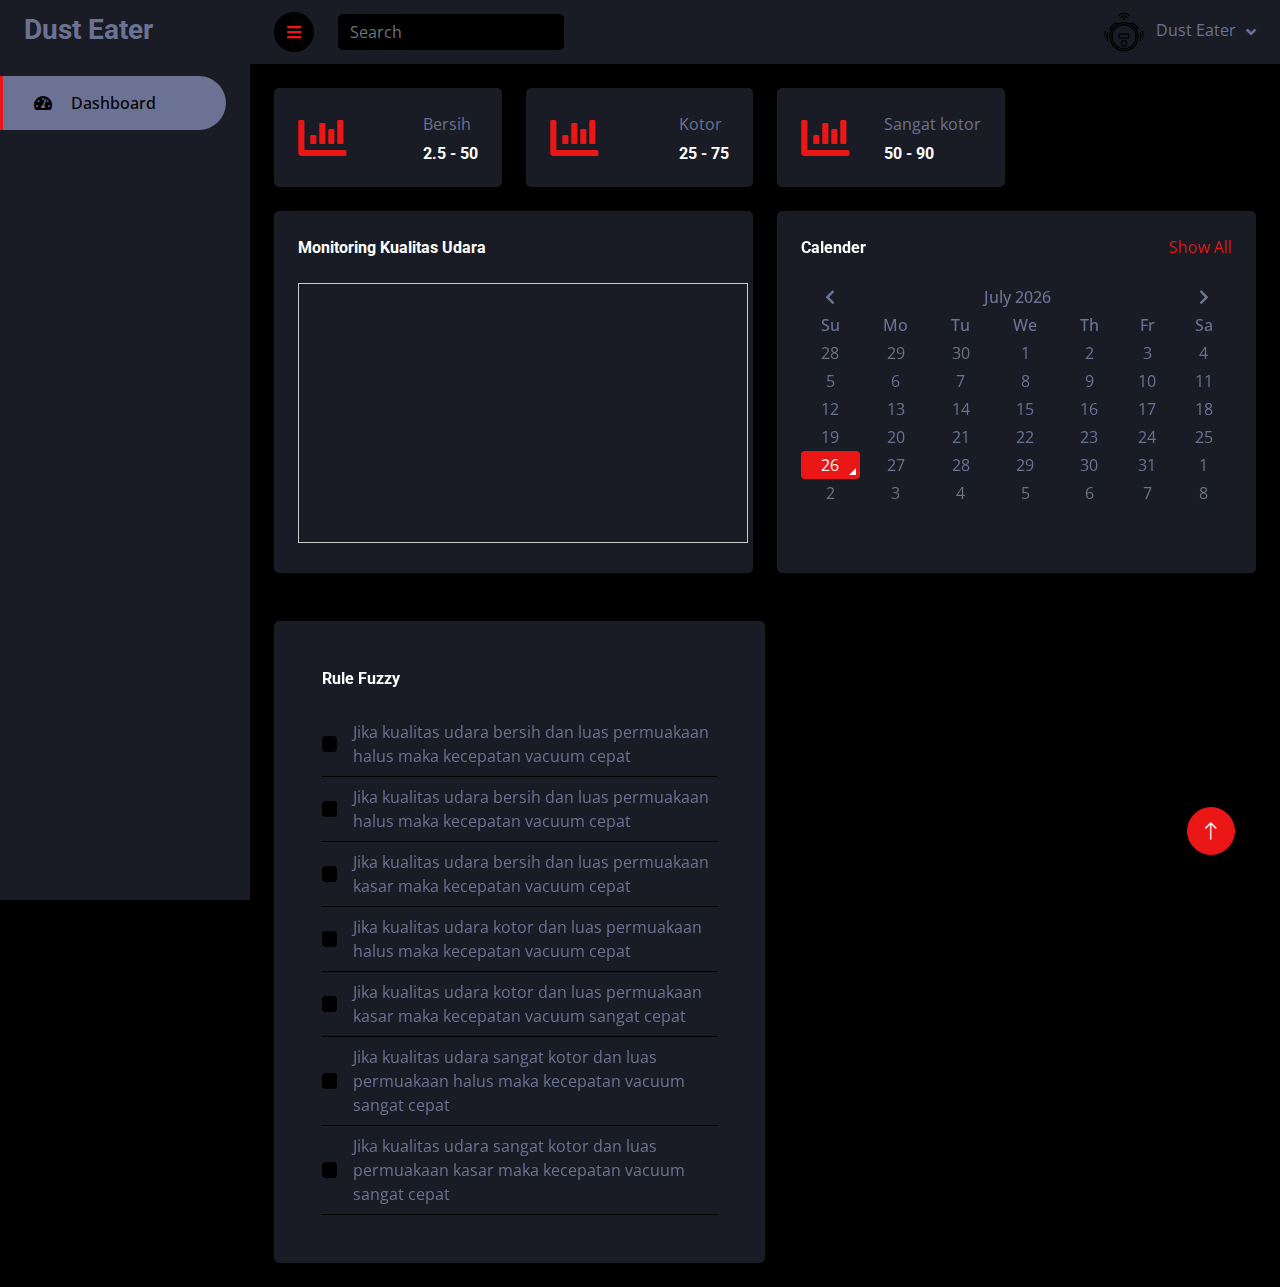
==== monitoring/index.html @ 68e95689 "bismilah" ====
<!DOCTYPE html>
<html lang="en">

<head>
    <meta charset="utf-8">
    <title>Dust Eater</title>
    <meta content="width=device-width, initial-scale=1.0" name="viewport">
    <meta content="" name="keywords">
    <meta content="" name="description">

    <!-- Favicon -->
    <link href="img/favicon.ico" rel="icon">

    <!-- Google Web Fonts -->
    <link rel="preconnect" href="https://fonts.googleapis.com">
    <link rel="preconnect" href="https://fonts.gstatic.com" crossorigin>
    <link href="https://fonts.googleapis.com/css2?family=Open+Sans:wght@400;600&family=Roboto:wght@500;700&display=swap" rel="stylesheet"> 
    
    <!-- Icon Font Stylesheet -->
    <link href="https://cdnjs.cloudflare.com/ajax/libs/font-awesome/5.10.0/css/all.min.css" rel="stylesheet">
    <link href="https://cdn.jsdelivr.net/npm/bootstrap-icons@1.4.1/font/bootstrap-icons.css" rel="stylesheet">

    <!-- Libraries Stylesheet -->
    <link href="lib/owlcarousel/assets/owl.carousel.min.css" rel="stylesheet">
    <link href="lib/tempusdominus/css/tempusdominus-bootstrap-4.min.css" rel="stylesheet" />

    <!-- Customized Bootstrap Stylesheet -->
    <link href="css/bootstrap.min.css" rel="stylesheet">

    <!-- Template Stylesheet -->
    <link href="css/style.css" rel="stylesheet">
</head>

<body>
    <div class="container-fluid position-relative d-flex p-0">
        <!-- Spinner Start -->
        <div id="spinner" class="show bg-dark position-fixed translate-middle w-100 vh-100 top-50 start-50 d-flex align-items-center justify-content-center">
            <div class="spinner-border text-primary" style="width: 3rem; height: 3rem;" role="status">
                <span class="sr-only">Loading...</span>
            </div>
        </div>
        <!-- Spinner End -->


        <!-- Sidebar Start -->
        <div class="sidebar pe-4 pb-3">
            <nav class="navbar bg-secondary navbar-dark">
                <a href="index.html" class="navbar-brand mx-4 mb-3">
                    <h3 class="text-light">Dust Eater</h3>
                </a>
                <div class="navbar-nav w-100">
                    <a href="index.html" class="nav-item nav-link active bg-light text-dark"><i class="fa fa-tachometer-alt me-2 bg-light"></i>Dashboard</a>
                </div>
            </nav>
        </div>
        <!-- Sidebar End -->


        <!-- Content Start -->
        <div class="content">
            <!-- Navbar Start -->
            <nav class="navbar navbar-expand bg-secondary navbar-dark sticky-top px-4 py-0">
                <a href="index.html" class="navbar-brand d-flex d-lg-none me-4">
                    <h2 class="text-primary mb-0"><i class="fa fa-user-edit"></i></h2>
                </a>
                <a href="#" class="sidebar-toggler flex-shrink-0">
                    <i class="fa fa-bars"></i>
                </a>
                <form class="d-none d-md-flex ms-4">
                    <input class="form-control bg-dark border-0" type="search" placeholder="Search">
                </form>
                <div class="navbar-nav align-items-center ms-auto">
                    <div class="nav-item dropdown">
                        <div class="dropdown-menu dropdown-menu-end bg-secondary border-0 rounded-0 rounded-bottom m-0">
                            <a href="#" class="dropdown-item">
                                <div class="d-flex align-items-center">
                                    <img class="rounded-circle" src="../images/logo1.png alt="" style="width: 40px; height: 40px;">
                                    <div class="ms-2">
                                        <h6 class="fw-normal mb-0">Jhon send you a message</h6>
                                        <small>15 minutes ago</small>
                                    </div>
                                </div>
                            </a>
                            <hr class="dropdown-divider">
                            <a href="#" class="dropdown-item">
                                <div class="d-flex align-items-center">
                                    <img class="rounded-circle" src="img/user.jpg" alt="" style="width: 40px; height: 40px;">
                                    <div class="ms-2">
                                        <h6 class="fw-normal mb-0">Jhon send you a message</h6>
                                        <small>15 minutes ago</small>
                                    </div>
                                </div>
                            </a>
                            <hr class="dropdown-divider">
                            <a href="#" class="dropdown-item">
                                <div class="d-flex align-items-center">
                                    <img class="rounded-circle" src="img/user.jpg" alt="" style="width: 40px; height: 40px;">
                                    <div class="ms-2">
                                        <h6 class="fw-normal mb-0">Jhon send you a message</h6>
                                        <small>15 minutes ago</small>
                                    </div>
                                </div>
                            </a>
                            <hr class="dropdown-divider">
                            <a href="#" class="dropdown-item text-center">See all message</a>
                        </div>
                    </div>
                    
                    <div class="nav-item dropdown">
                        <a href="#" class="nav-link dropdown-toggle" data-bs-toggle="dropdown">
                            <img class="rounded-circle me-lg-2" src="../images/logo1.png" alt="" style="width: 40px; height: 40px;">
                            <span class="d-none d-lg-inline-flex">Dust Eater</span>
                        </a>
                        <div class="dropdown-menu dropdown-menu-end bg-secondary border-0 rounded-0 rounded-bottom m-0">
                            <a href="../index.html" class="dropdown-item">Home</a>
                        </div>
                    </div>
                </div>
            </nav>
            <!-- Navbar End -->


            <!-- Sale & Revenue Start -->
            <div class="container-fluid pt-4 px-4">
                <div class="row g-4">
                    <div class="col-sm-6 col-xl-3">
                        <div class="bg-secondary rounded d-flex align-items-center justify-content-between p-4">
                            <i class="fa fa-chart-bar fa-3x text-primary"></i>
                            <div class="ms-3">
                                <p class="mb-2">Bersih</p>
                                <h6 class="mb-0">2.5 - 50</h6>
                            </div>
                        </div>
                    </div>
                    <div class="col-sm-6 col-xl-3">
                        <div class="bg-secondary rounded d-flex align-items-center justify-content-between p-4">
                            <i class="fa fa-chart-bar fa-3x text-primary"></i>
                            <div class="ms-3">
                                <p class="mb-2">Kotor</p>
                                <h6 class="mb-0">25 - 75</h6>
                            </div>
                        </div>
                    </div>
                    <div class="col-sm-6 col-xl-3">
                        <div class="bg-secondary rounded d-flex align-items-center justify-content-between p-4">
                            <i class="fa fa-chart-bar fa-3x text-primary"></i>
                            <div class="ms-3">
                                <p class="mb-2">Sangat kotor</p>
                                <h6 class="mb-0">50 - 90</h6>
                            </div>
                        </div>
                    </div>
                    
                    
                </div>
            </div>
            <!-- Sale & Revenue End -->


            <!-- Sales Chart Start -->
            <div class="container-fluid pt-4 px-4">
                <div class="row g-4">
                    <div class="col-sm-12 col-xl-6">
                        <div class="bg-secondary text-center rounded p-4">
                            <div class="d-flex align-items-center justify-content-between mb-4">
                                <h6 class="mb-0">Monitoring Kualitas Udara</h6>
                                <br>
                            </div>
                            <iframe width="450" height="260" style="border: 1px solid #cccccc;" src="https://thingspeak.com/channels/2461366/charts/1?bgcolor=%23ffffffff&color=%23d62020&dynamic=true&results=100&type=spline"></iframe>

                        </div>
                    </div>
                    <div class="col-sm-12 col-md-6 col-xl-6">
                        <div class="h-100 bg-secondary rounded p-4">
                            <div class="d-flex align-items-center justify-content-between mb-4">
                                <h6 class="mb-0">Calender</h6>
                                <a href="">Show All</a>
                            </div>
                            <div id="calender"></div>
                        </div>
                    </div>
                </div>
            </div>
            <!-- Sales Chart End -->


            <!-- Recent Sales Start -->
           


            <!-- Widgets Start -->
            <div class="container-fluid pt-4 px-4">
                    <br>
                    <div class="col-sm-12 col-md-12 col-xl-6">
                        <div class="h-100 bg-secondary rounded p-5">
                            <div class="d-flex align-items-center justify-content-between mb-4">
                                <h6 class="mb-0">Rule Fuzzy</h6>
                            </div>
                            <div class="d-flex align-items-center border-bottom py-2">
                                <input class="form-check-input m-0" type="checkbox">
                                <div class="w-100 ms-3">
                                    <div class="d-flex w-100 align-items-center justify-content-between">
                                        <span>Jika kualitas udara bersih dan luas permuakaan halus 
                                        maka kecepatan vacuum cepat</span>
                                    </div>
                                </div>
                            </div>
                            <div class="d-flex align-items-center border-bottom py-2">
                                <input class="form-check-input m-0" type="checkbox">
                                <div class="w-100 ms-3">
                                    <div class="d-flex w-100 align-items-center justify-content-between">
                                        <span>Jika kualitas udara bersih dan luas permuakaan halus 
                                        maka kecepatan vacuum cepat</span>
                                    </div>
                                </div>
                            </div>
                            <div class="d-flex align-items-center border-bottom py-2">
                                <input class="form-check-input m-0" type="checkbox">
                                <div class="w-100 ms-3">
                                    <div class="d-flex w-100 align-items-center justify-content-between">
                                        <span>Jika kualitas udara bersih dan luas permuakaan kasar 
                                        maka kecepatan vacuum cepat</span>
                                    </div>
                                </div>
                            </div>
                            <div class="d-flex align-items-center border-bottom py-2">
                                <input class="form-check-input m-0" type="checkbox">
                                <div class="w-100 ms-3">
                                    <div class="d-flex w-100 align-items-center justify-content-between">
                                        <span>Jika kualitas udara kotor dan luas permuakaan halus 
                                        maka kecepatan vacuum cepat</span>
                                    </div>
                                </div>
                            </div>
                            <div class="d-flex align-items-center border-bottom py-2">
                                <input class="form-check-input m-0" type="checkbox">
                                <div class="w-100 ms-3">
                                    <div class="d-flex w-100 align-items-center justify-content-between">
                                        <span>Jika kualitas udara kotor dan luas permuakaan kasar 
                                        maka kecepatan vacuum sangat cepat</span>
                                    </div>
                                </div>
                            </div>
                            <div class="d-flex align-items-center border-bottom py-2">
                                <input class="form-check-input m-0" type="checkbox">
                                <div class="w-100 ms-3">
                                    <div class="d-flex w-100 align-items-center justify-content-between">
                                        <span>Jika kualitas udara sangat kotor dan luas permuakaan halus 
                                        maka kecepatan vacuum sangat cepat</span>
                                    </div>
                                </div>
                            </div>
                            <div class="d-flex align-items-center border-bottom py-2">
                                <input class="form-check-input m-0" type="checkbox">
                                <div class="w-100 ms-3">
                                    <div class="d-flex w-100 align-items-center justify-content-between">
                                        <span>Jika kualitas udara sangat kotor dan luas permuakaan kasar 
                                        maka kecepatan vacuum sangat cepat</span>
                                    </div>
                                </div>
                            </div>
                            
                        </div>
                    </div>
                </div>
            </div>
            <!-- Widgets End -->
        </div>
        <br>
        <!-- Content End -->


        <!-- Back to Top -->
        <a href="#" class="btn btn-lg btn-primary btn-lg-square back-to-top"><i class="bi bi-arrow-up"></i></a>
    </div>

    <!-- JavaScript Libraries -->
    <script src="https://code.jquery.com/jquery-3.4.1.min.js"></script>
    <script src="https://cdn.jsdelivr.net/npm/bootstrap@5.0.0/dist/js/bootstrap.bundle.min.js"></script>
    <script src="lib/chart/chart.min.js"></script>
    <script src="lib/easing/easing.min.js"></script>
    <script src="lib/waypoints/waypoints.min.js"></script>
    <script src="lib/owlcarousel/owl.carousel.min.js"></script>
    <script src="lib/tempusdominus/js/moment.min.js"></script>
    <script src="lib/tempusdominus/js/moment-timezone.min.js"></script>
    <script src="lib/tempusdominus/js/tempusdominus-bootstrap-4.min.js"></script>

    <!-- Template Javascript -->
    <script src="js/main.js"></script>
</body>

</html>
---- monitoring/css/style.css ----
/********** Template CSS **********/
:root {
    --primary: #EB1616;
    --secondary: #191C24;
    --light: #6C7293;
    --dark: #000000;
}

.back-to-top {
    position: fixed;
    display: none;
    right: 45px;
    bottom: 45px;
    z-index: 99;
}


/*** Spinner ***/
#spinner {
    opacity: 0;
    visibility: hidden;
    transition: opacity .5s ease-out, visibility 0s linear .5s;
    z-index: 99999;
}

#spinner.show {
    transition: opacity .5s ease-out, visibility 0s linear 0s;
    visibility: visible;
    opacity: 1;
}


/*** Button ***/
.btn {
    transition: .5s;
}

.btn-square {
    width: 38px;
    height: 38px;
}

.btn-sm-square {
    width: 32px;
    height: 32px;
}

.btn-lg-square {
    width: 48px;
    height: 48px;
}

.btn-square,
.btn-sm-square,
.btn-lg-square {
    padding: 0;
    display: inline-flex;
    align-items: center;
    justify-content: center;
    font-weight: normal;
    border-radius: 50px;
}


/*** Layout ***/
.sidebar {
    position: fixed;
    top: 0;
    left: 0;
    bottom: 0;
    width: 250px;
    height: 100vh;
    overflow-y: auto;
    background: var(--secondary);
    transition: 0.5s;
    z-index: 999;
}

.content {
    margin-left: 250px;
    min-height: 100vh;
    background: var(--dark);
    transition: 0.5s;
}

@media (min-width: 992px) {
    .sidebar {
        margin-left: 0;
    }

    .sidebar.open {
        margin-left: -250px;
    }

    .content {
        width: calc(100% - 250px);
    }

    .content.open {
        width: 100%;
        margin-left: 0;
    }
}

@media (max-width: 991.98px) {
    .sidebar {
        margin-left: -250px;
    }

    .sidebar.open {
        margin-left: 0;
    }

    .content {
        width: 100%;
        margin-left: 0;
    }
}


/*** Navbar ***/
.sidebar .navbar .navbar-nav .nav-link {
    padding: 7px 20px;
    color: var(--light);
    font-weight: 500;
    border-left: 3px solid var(--secondary);
    border-radius: 0 30px 30px 0;
    outline: none;
}

.sidebar .navbar .navbar-nav .nav-link:hover,
.sidebar .navbar .navbar-nav .nav-link.active {
    color: var(--primary);
    background: var(--dark);
    border-color: var(--primary);
}

.sidebar .navbar .navbar-nav .nav-link i {
    width: 40px;
    height: 40px;
    display: inline-flex;
    align-items: center;
    justify-content: center;
    background: var(--dark);
    border-radius: 40px;
}

.sidebar .navbar .navbar-nav .nav-link:hover i,
.sidebar .navbar .navbar-nav .nav-link.active i {
    background: var(--secondary);
}

.sidebar .navbar .dropdown-toggle::after {
    position: absolute;
    top: 15px;
    right: 15px;
    border: none;
    content: "\f107";
    font-family: "Font Awesome 5 Free";
    font-weight: 900;
    transition: .5s;
}

.sidebar .navbar .dropdown-toggle[aria-expanded=true]::after {
    transform: rotate(-180deg);
}

.sidebar .navbar .dropdown-item {
    padding-left: 25px;
    border-radius: 0 30px 30px 0;
    color: var(--light);
}

.sidebar .navbar .dropdown-item:hover,
.sidebar .navbar .dropdown-item.active {
    background: var(--dark);
}

.content .navbar .navbar-nav .nav-link {
    margin-left: 25px;
    padding: 12px 0;
    color: var(--light);
    outline: none;
}

.content .navbar .navbar-nav .nav-link:hover,
.content .navbar .navbar-nav .nav-link.active {
    color: var(--primary);
}

.content .navbar .sidebar-toggler,
.content .navbar .navbar-nav .nav-link i {
    width: 40px;
    height: 40px;
    display: inline-flex;
    align-items: center;
    justify-content: center;
    background: var(--dark);
    border-radius: 40px;
}

.content .navbar .dropdown-item {
    color: var(--light);
}

.content .navbar .dropdown-item:hover,
.content .navbar .dropdown-item.active {
    background: var(--dark);
}

.content .navbar .dropdown-toggle::after {
    margin-left: 6px;
    vertical-align: middle;
    border: none;
    content: "\f107";
    font-family: "Font Awesome 5 Free";
    font-weight: 900;
    transition: .5s;
}

.content .navbar .dropdown-toggle[aria-expanded=true]::after {
    transform: rotate(-180deg);
}

@media (max-width: 575.98px) {
    .content .navbar .navbar-nav .nav-link {
        margin-left: 15px;
    }
}


/*** Date Picker ***/
.bootstrap-datetimepicker-widget.bottom {
    top: auto !important;
}

.bootstrap-datetimepicker-widget .table * {
    border-bottom-width: 0px;
}

.bootstrap-datetimepicker-widget .table th {
    font-weight: 500;
}

.bootstrap-datetimepicker-widget.dropdown-menu {
    padding: 10px;
    border-radius: 2px;
}

.bootstrap-datetimepicker-widget table td.active,
.bootstrap-datetimepicker-widget table td.active:hover {
    background: var(--primary);
}

.bootstrap-datetimepicker-widget table td.today::before {
    border-bottom-color: var(--primary);
}


/*** Testimonial ***/
.progress .progress-bar {
    width: 0px;
    transition: 2s;
}


/*** Testimonial ***/
.testimonial-carousel .owl-dots {
    margin-top: 24px;
    display: flex;
    align-items: flex-end;
    justify-content: center;
}

.testimonial-carousel .owl-dot {
    position: relative;
    display: inline-block;
    margin: 0 5px;
    width: 15px;
    height: 15px;
    border: 5px solid var(--primary);
    border-radius: 15px;
    transition: .5s;
}

.testimonial-carousel .owl-dot.active {
    background: var(--dark);
    border-color: var(--primary);
}
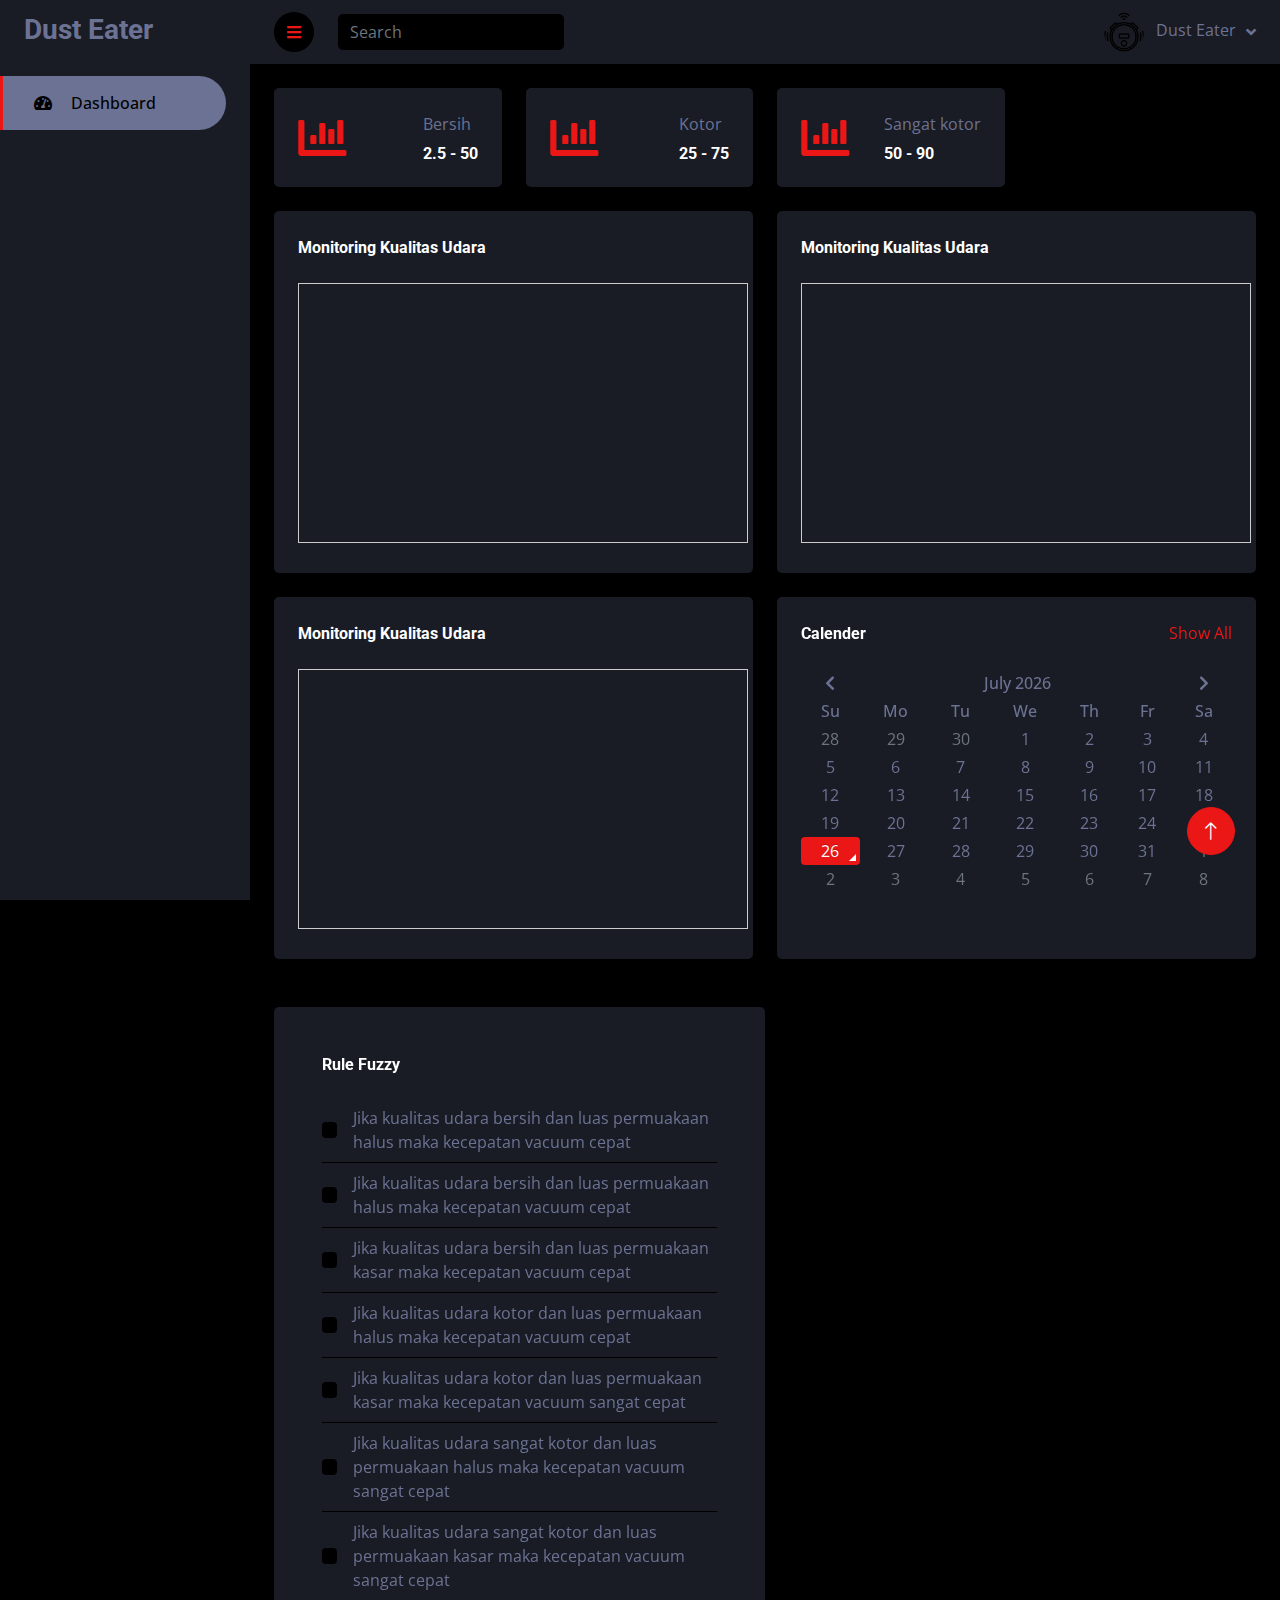
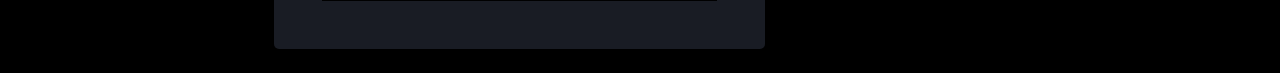
==== commit f1ad24aa: "update" ====
--- a/monitoring/index.html
+++ b/monitoring/index.html
@@ -166,7 +166,27 @@
                                 <h6 class="mb-0">Monitoring Kualitas Udara</h6>
                                 <br>
                             </div>
-                            <iframe width="450" height="260" style="border: 1px solid #cccccc;" src="https://thingspeak.com/channels/2461366/charts/1?bgcolor=%23ffffffff&color=%23d62020&dynamic=true&results=100&type=spline"></iframe>
+                            <iframe width="450" height="260" style="border: 1px solid #cccccc;" src="https://thingspeak.com/channels/2461366/charts/1?bgcolor=%23ffffffff&color=%23d62020&dynamic=true&max=100&min=0&results=100&title=Kontrol+udara+dan+debu&type=line"></iframe>
+
+                        </div>
+                    </div>
+                    <div class="col-sm-12 col-xl-6">
+                        <div class="bg-secondary text-center rounded p-4">
+                            <div class="d-flex align-items-center justify-content-between mb-4">
+                                <h6 class="mb-0">Monitoring Kualitas Udara</h6>
+                                <br>
+                            </div>
+                            <iframe width="450" height="260" style="border: 1px solid #cccccc;" src="https://thingspeak.com/channels/2461366/charts/2?bgcolor=%23ffffff&color=%23d62020&dynamic=true&results=60&title=Temprature&type=line"></iframe>
+
+                        </div>
+                    </div>
+                    <div class="col-sm-12 col-xl-6">
+                        <div class="bg-secondary text-center rounded p-4">
+                            <div class="d-flex align-items-center justify-content-between mb-4">
+                                <h6 class="mb-0">Monitoring Kualitas Udara</h6>
+                                <br>
+                            </div>
+                            <iframe width="450" height="260" style="border: 1px solid #cccccc;" src="https://thingspeak.com/channels/2461366/charts/3?bgcolor=%23ffffff&color=%23d62020&dynamic=true&results=60&title=Himidty&type=line"></iframe>
 
                         </div>
                     </div>
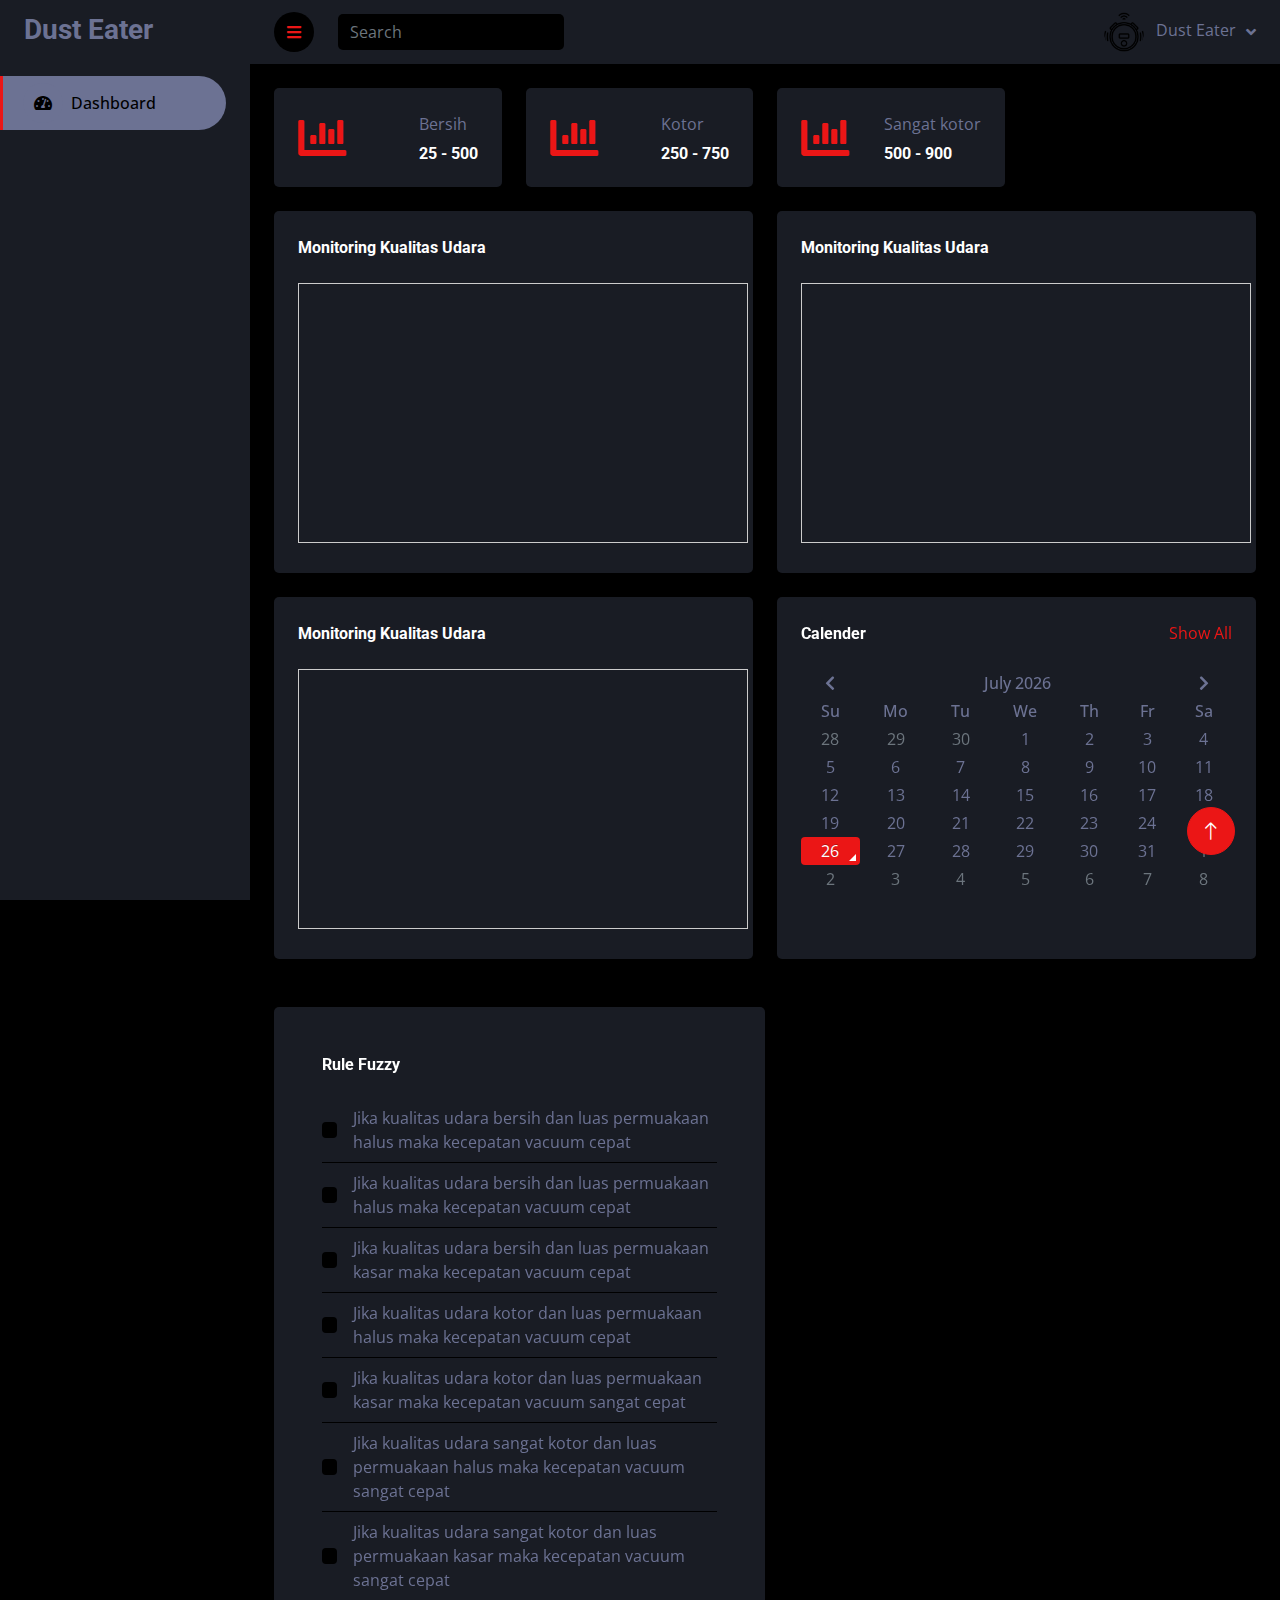
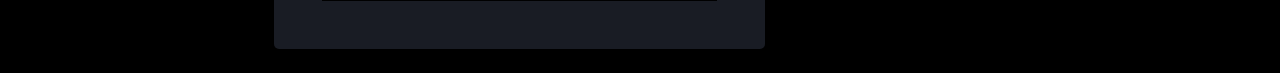
==== commit 5bcbd205: "bismillah" ====
--- a/monitoring/index.html
+++ b/monitoring/index.html
@@ -128,7 +128,7 @@
                             <i class="fa fa-chart-bar fa-3x text-primary"></i>
                             <div class="ms-3">
                                 <p class="mb-2">Bersih</p>
-                                <h6 class="mb-0">2.5 - 50</h6>
+                                <h6 class="mb-0">25 - 500</h6>
                             </div>
                         </div>
                     </div>
@@ -137,7 +137,7 @@
                             <i class="fa fa-chart-bar fa-3x text-primary"></i>
                             <div class="ms-3">
                                 <p class="mb-2">Kotor</p>
-                                <h6 class="mb-0">25 - 75</h6>
+                                <h6 class="mb-0">250 - 750</h6>
                             </div>
                         </div>
                     </div>
@@ -146,7 +146,7 @@
                             <i class="fa fa-chart-bar fa-3x text-primary"></i>
                             <div class="ms-3">
                                 <p class="mb-2">Sangat kotor</p>
-                                <h6 class="mb-0">50 - 90</h6>
+                                <h6 class="mb-0">500 - 900</h6>
                             </div>
                         </div>
                     </div>
